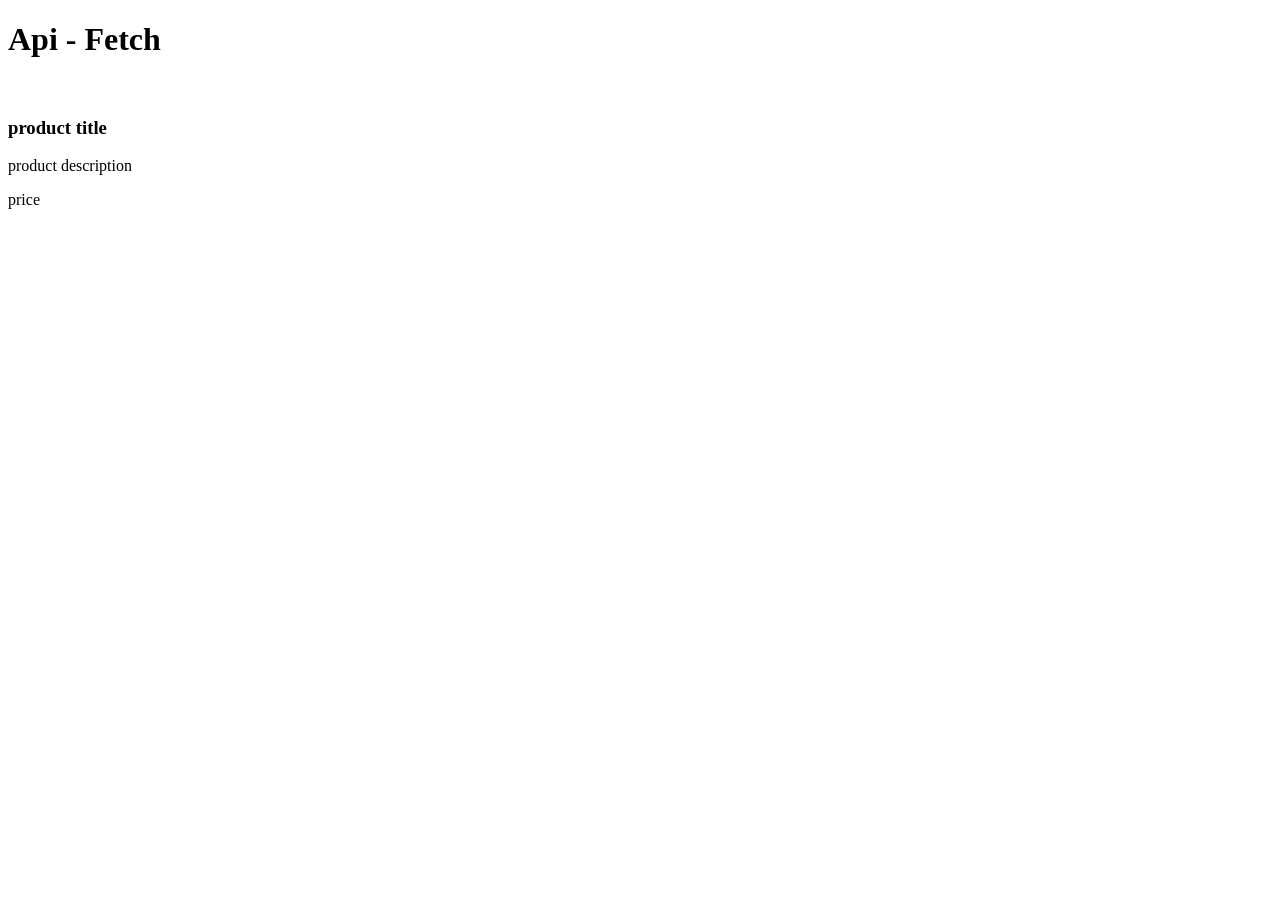
==== api/index.html @ 3a698cb9 "api fetching" ====
<!DOCTYPE html>
<html lang="en">
<head>
    <meta charset="UTF-8">
    <meta name="viewport" content="width=device-width, initial-scale=1.0">
    <title>Api - Fetch</title>
    <link rel="stylesheet" href="styles.css">
</head>
<body>
    <h1>Api - Fetch</h1>
    <div class="card-container">
        <div class="card">
            <div class="card-image">
                <img src="" alt="">
            </div>
            <div class="card-content">
                <h3>product title</h3>
                <p>product description</p>
                <span>price</span>
            </div>
        </div>
    </div>
    <script src="script.js"></script>
</body>
</html>
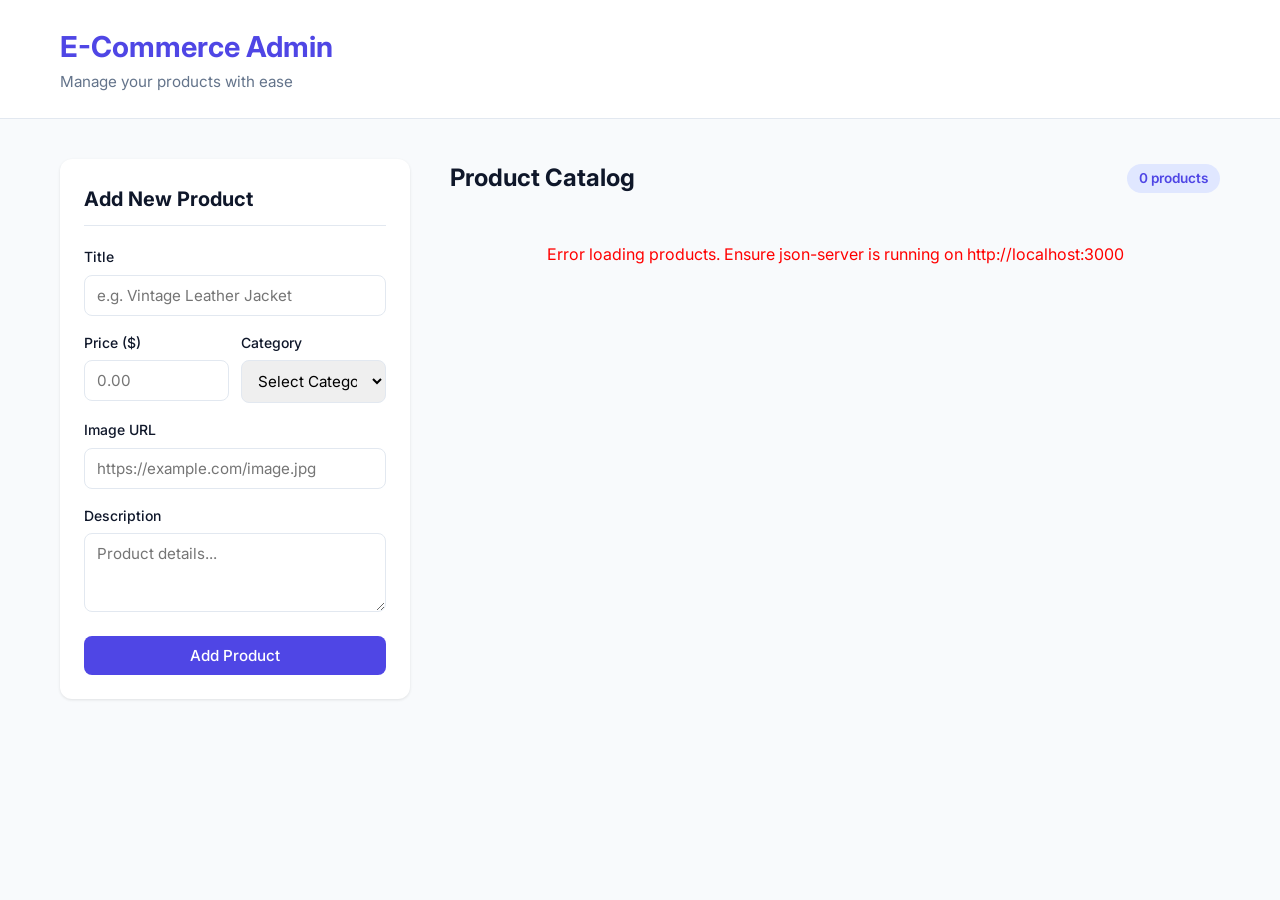
==== commit 1f9679e4: "feat: initialize e-commerce product management interface with API integration setup" ====
--- a/api/index.html
+++ b/api/index.html
@@ -3,23 +3,69 @@
 <head>
     <meta charset="UTF-8">
     <meta name="viewport" content="width=device-width, initial-scale=1.0">
-    <title>Api - Fetch</title>
+    <title>Modern E-Commerce API Lesson</title>
+    <link href="https://fonts.googleapis.com/css2?family=Inter:wght@400;500;600;700&display=swap" rel="stylesheet">
     <link rel="stylesheet" href="styles.css">
 </head>
 <body>
-    <h1>Api - Fetch</h1>
-    <div class="card-container">
-        <div class="card">
-            <div class="card-image">
-                <img src="" alt="">
+    <header>
+        <div class="container header-content">
+            <h1>E-Commerce Admin</h1>
+            <p>Manage your products with ease</p>
+        </div>
+    </header>
+
+    <main class="container">
+        <!-- Add Product Section -->
+        <section class="add-product-section">
+            <h2>Add New Product</h2>
+            <form id="add-product-form" class="product-form">
+                <div class="form-group">
+                    <label for="title">Title</label>
+                    <input type="text" id="title" name="title" required placeholder="e.g. Vintage Leather Jacket">
+                </div>
+                
+                <div class="form-row">
+                    <div class="form-group">
+                        <label for="price">Price ($)</label>
+                        <input type="number" id="price" name="price" step="0.01" required placeholder="0.00">
+                    </div>
+                    <div class="form-group">
+                        <label for="category">Category</label>
+                        <select id="category" name="category" required placeholder="e.g. clothing">
+                            <option value="" disabled selected>Select Category</option>
+                        </select>
+                    </div>
+                </div>
+
+                <div class="form-group">
+                    <label for="image">Image URL</label>
+                    <input type="url" id="image" name="image" required placeholder="https://example.com/image.jpg">
+                </div>
+
+                <div class="form-group">
+                    <label for="description">Description</label>
+                    <textarea id="description" name="description" rows="3" required placeholder="Product details..."></textarea>
+                </div>
+
+                <button type="submit" class="btn btn-primary">Add Product</button>
+            </form>
+        </section>
+
+        <!-- Product List Section -->
+        <section class="product-list-section">
+            <div class="section-header">
+                <h2>Product Catalog</h2>
+                <span id="product-count" class="badge">0 products</span>
             </div>
-            <div class="card-content">
-                <h3>product title</h3>
-                <p>product description</p>
-                <span>price</span>
+            
+            <div id="product-container" class="card-container">
+                <!-- Products will be dynamically rendered here -->
+                <div class="loader">Loading products...</div>
             </div>
-        </div>
-    </div>
+        </section>
+    </main>
+
     <script src="script.js"></script>
 </body>
 </html>
--- a/api/styles.css
+++ b/api/styles.css
@@ -0,0 +1,295 @@
+:root {
+    --primary-color: #4f46e5;
+    --primary-hover: #4338ca;
+    --danger-color: #ef4444;
+    --danger-hover: #dc2626;
+    --bg-color: #f8fafc;
+    --card-bg: #ffffff;
+    --text-main: #0f172a;
+    --text-muted: #64748b;
+    --border-color: #e2e8f0;
+    --border-radius: 12px;
+    --shadow-sm: 0 1px 3px rgba(0,0,0,0.1);
+    --shadow-md: 0 4px 6px -1px rgba(0,0,0,0.1), 0 2px 4px -1px rgba(0,0,0,0.06);
+    --shadow-lg: 0 10px 15px -3px rgba(0,0,0,0.1), 0 4px 6px -2px rgba(0,0,0,0.05);
+    --transition: all 0.3s ease;
+}
+
+* {
+    box-sizing: border-box;
+    margin: 0;
+    padding: 0;
+}
+
+body {
+    font-family: 'Inter', sans-serif;
+    background-color: var(--bg-color);
+    color: var(--text-main);
+    line-height: 1.6;
+    -webkit-font-smoothing: antialiased;
+}
+
+.container {
+    max-width: 1200px;
+    margin: 0 auto;
+    padding: 0 20px;
+}
+
+/* Header */
+header {
+    background-color: var(--card-bg);
+    border-bottom: 1px solid var(--border-color);
+    padding: 24px 0;
+    margin-bottom: 40px;
+}
+
+.header-content h1 {
+    font-size: 1.8rem;
+    font-weight: 700;
+    color: var(--primary-color);
+}
+
+.header-content p {
+    color: var(--text-muted);
+    font-size: 0.95rem;
+}
+
+/* Main Layout */
+main {
+    display: grid;
+    grid-template-columns: 1fr;
+    gap: 40px;
+    padding-bottom: 60px;
+}
+
+@media (min-width: 992px) {
+    main {
+        grid-template-columns: 350px 1fr;
+    }
+}
+
+/* Forms */
+.add-product-section {
+    background: var(--card-bg);
+    padding: 24px;
+    border-radius: var(--border-radius);
+    box-shadow: var(--shadow-sm);
+    height: fit-content;
+    position: sticky;
+    top: 20px;
+}
+
+.add-product-section h2 {
+    font-size: 1.25rem;
+    margin-bottom: 20px;
+    padding-bottom: 10px;
+    border-bottom: 1px solid var(--border-color);
+}
+
+.form-group {
+    margin-bottom: 16px;
+}
+
+.form-row {
+    display: grid;
+    grid-template-columns: 1fr 1fr;
+    gap: 12px;
+}
+
+label {
+    display: block;
+    font-size: 0.875rem;
+    font-weight: 500;
+    margin-bottom: 6px;
+    color: var(--text-main);
+}
+
+input, textarea {
+    width: 100%;
+    padding: 10px 12px;
+    border: 1px solid var(--border-color);
+    border-radius: 8px;
+    font-family: inherit;
+    font-size: 0.95rem;
+    transition: var(--transition);
+}
+
+input:focus, textarea:focus {
+    outline: none;
+    border-color: var(--primary-color);
+    box-shadow: 0 0 0 3px rgba(79, 70, 229, 0.1);
+}
+select {
+    width: 100%;
+    padding: 10px 12px;
+    border: 1px solid var(--border-color);
+    border-radius: 8px;
+    font-family: inherit;
+    font-size: 0.95rem;
+    transition: var(--transition);
+}
+select:focus {
+    outline: none;
+    border-color: var(--primary-color);
+    box-shadow: 0 0 0 3px rgba(79, 70, 229, 0.1);
+}
+
+
+/* Buttons */
+.btn {
+    display: inline-block;
+    font-family: inherit;
+    font-weight: 500;
+    padding: 10px 16px;
+    border-radius: 8px;
+    border: none;
+    cursor: pointer;
+    transition: var(--transition);
+    font-size: 0.95rem;
+    width: 100%;
+}
+
+.btn-primary {
+    background-color: var(--primary-color);
+    color: white;
+}
+
+.btn-primary:hover {
+    background-color: var(--primary-hover);
+    transform: translateY(-1px);
+}
+
+.btn-danger {
+    background-color: transparent;
+    color: var(--danger-color);
+    border: 1px solid var(--danger-color);
+    padding: 6px 12px;
+    font-size: 0.85rem;
+}
+
+.btn-danger:hover {
+    background-color: var(--danger-color);
+    color: white;
+}
+
+/* Product Catalog */
+.section-header {
+    display: flex;
+    justify-content: space-between;
+    align-items: center;
+    margin-bottom: 24px;
+}
+
+.badge {
+    background-color: #e0e7ff;
+    color: var(--primary-color);
+    padding: 4px 12px;
+    border-radius: 20px;
+    font-size: 0.85rem;
+    font-weight: 600;
+}
+
+.card-container {
+    display: grid;
+    grid-template-columns: repeat(auto-fill, minmax(280px, 1fr));
+    gap: 24px;
+}
+
+.card {
+    background: var(--card-bg);
+    border-radius: var(--border-radius);
+    box-shadow: var(--shadow-sm);
+    overflow: hidden;
+    transition: var(--transition);
+    display: flex;
+    flex-direction: column;
+    border: 1px solid transparent;
+}
+
+.card:hover {
+    box-shadow: var(--shadow-lg);
+    transform: translateY(-4px);
+    border-color: var(--border-color);
+}
+
+.card-image {
+    height: 200px;
+    background-color: #fff;
+    padding: 20px;
+    display: flex;
+    align-items: center;
+    justify-content: center;
+    border-bottom: 1px solid var(--border-color);
+}
+
+.card-image img {
+    max-width: 100%;
+    max-height: 100%;
+    object-fit: contain;
+    transition: transform 0.3s ease;
+}
+
+.card:hover .card-image img {
+    transform: scale(1.05);
+}
+
+.card-content {
+    padding: 20px;
+    display: flex;
+    flex-direction: column;
+    flex-grow: 1;
+}
+
+.card-category {
+    font-size: 0.75rem;
+    text-transform: uppercase;
+    letter-spacing: 0.5px;
+    color: var(--text-muted);
+    margin-bottom: 8px;
+    font-weight: 600;
+}
+
+.card-title {
+    font-size: 1.1rem;
+    font-weight: 600;
+    margin-bottom: 10px;
+    line-height: 1.4;
+    display: -webkit-box;
+    -webkit-line-clamp: 2;
+    line-clamp: 2;
+    -webkit-box-orient: vertical;
+    overflow: hidden;
+}
+
+.card-description {
+    font-size: 0.9rem;
+    color: var(--text-muted);
+    margin-bottom: 20px;
+    display: -webkit-box;
+    -webkit-line-clamp: 3;
+    -webkit-box-orient: vertical;
+    overflow: hidden;
+    flex-grow: 1;
+}
+
+.card-footer {
+    display: flex;
+    justify-content: space-between;
+    align-items: center;
+    padding-top: 16px;
+    border-top: 1px solid var(--border-color);
+}
+
+.card-price {
+    font-size: 1.25rem;
+    font-weight: 700;
+    color: var(--primary-color);
+}
+
+.loader {
+    grid-column: 1 / -1;
+    text-align: center;
+    padding: 40px;
+    color: var(--text-muted);
+    font-size: 1.1rem;
+}
